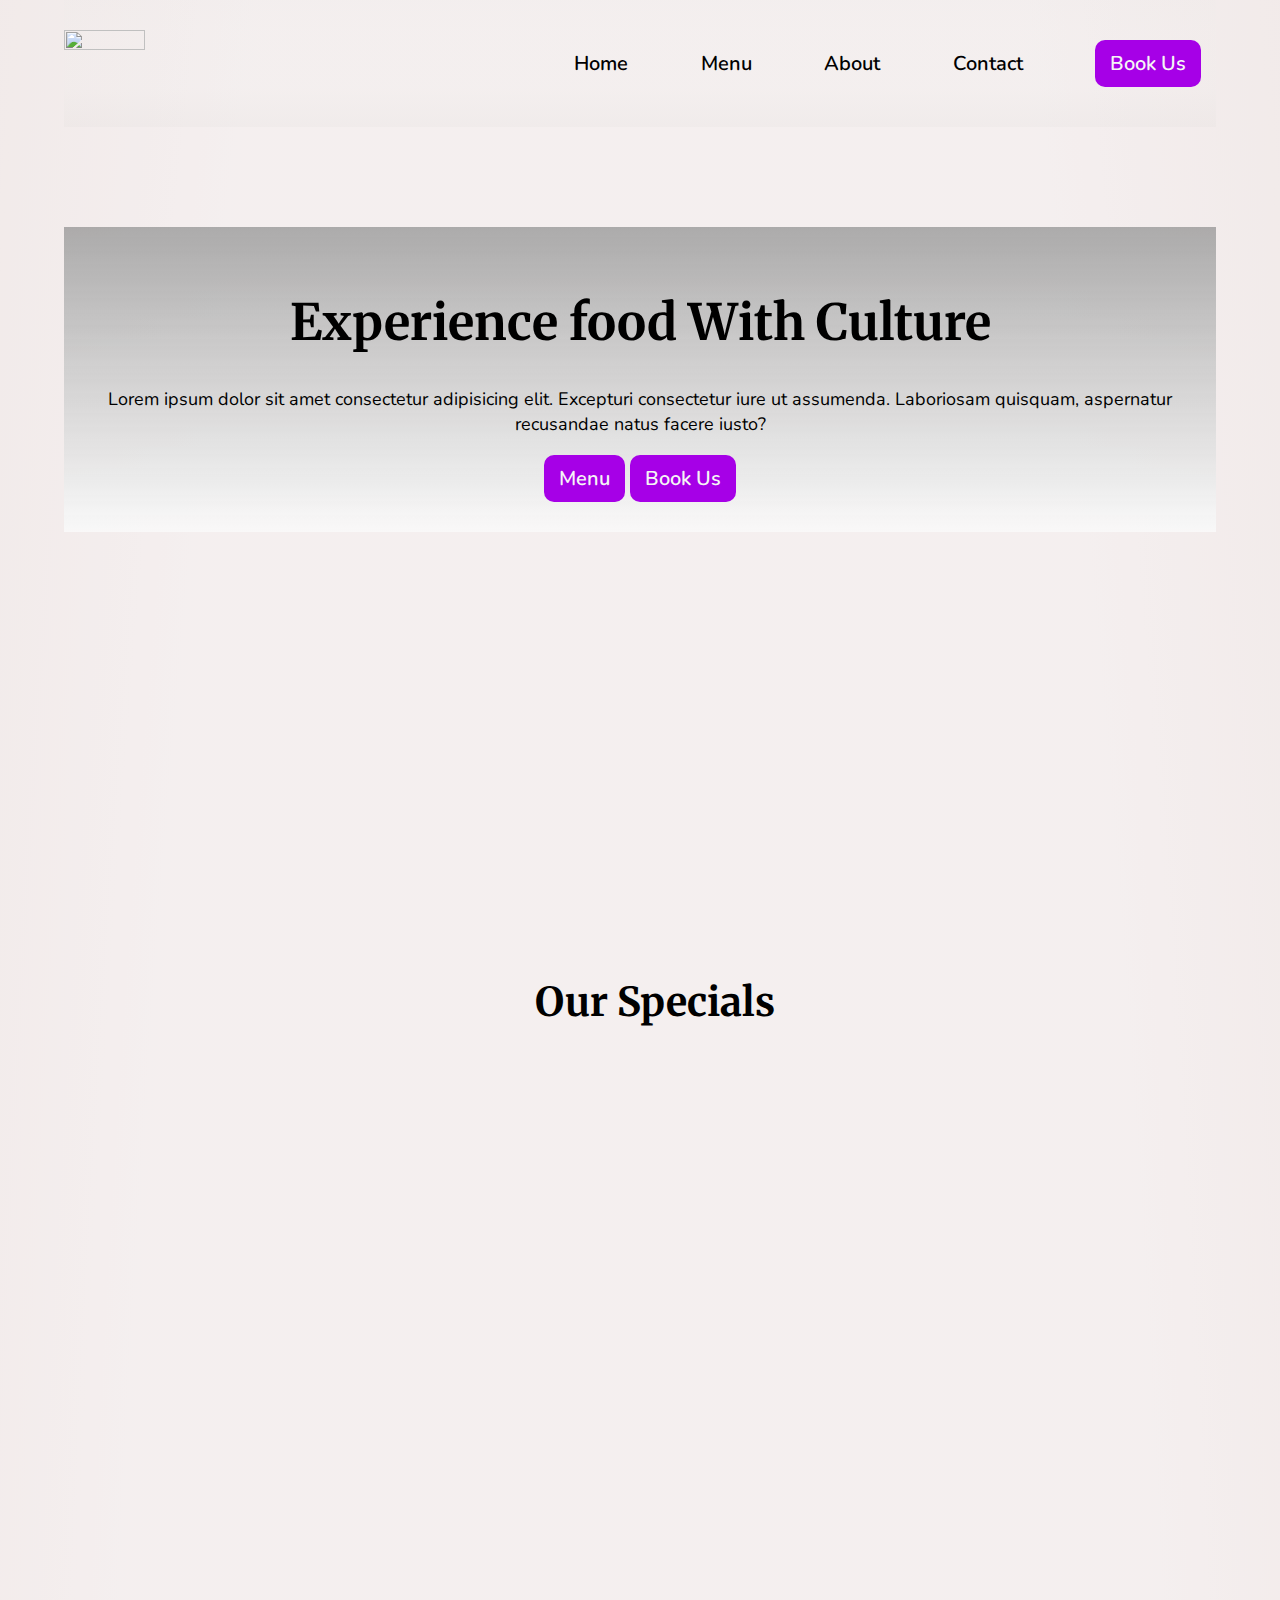
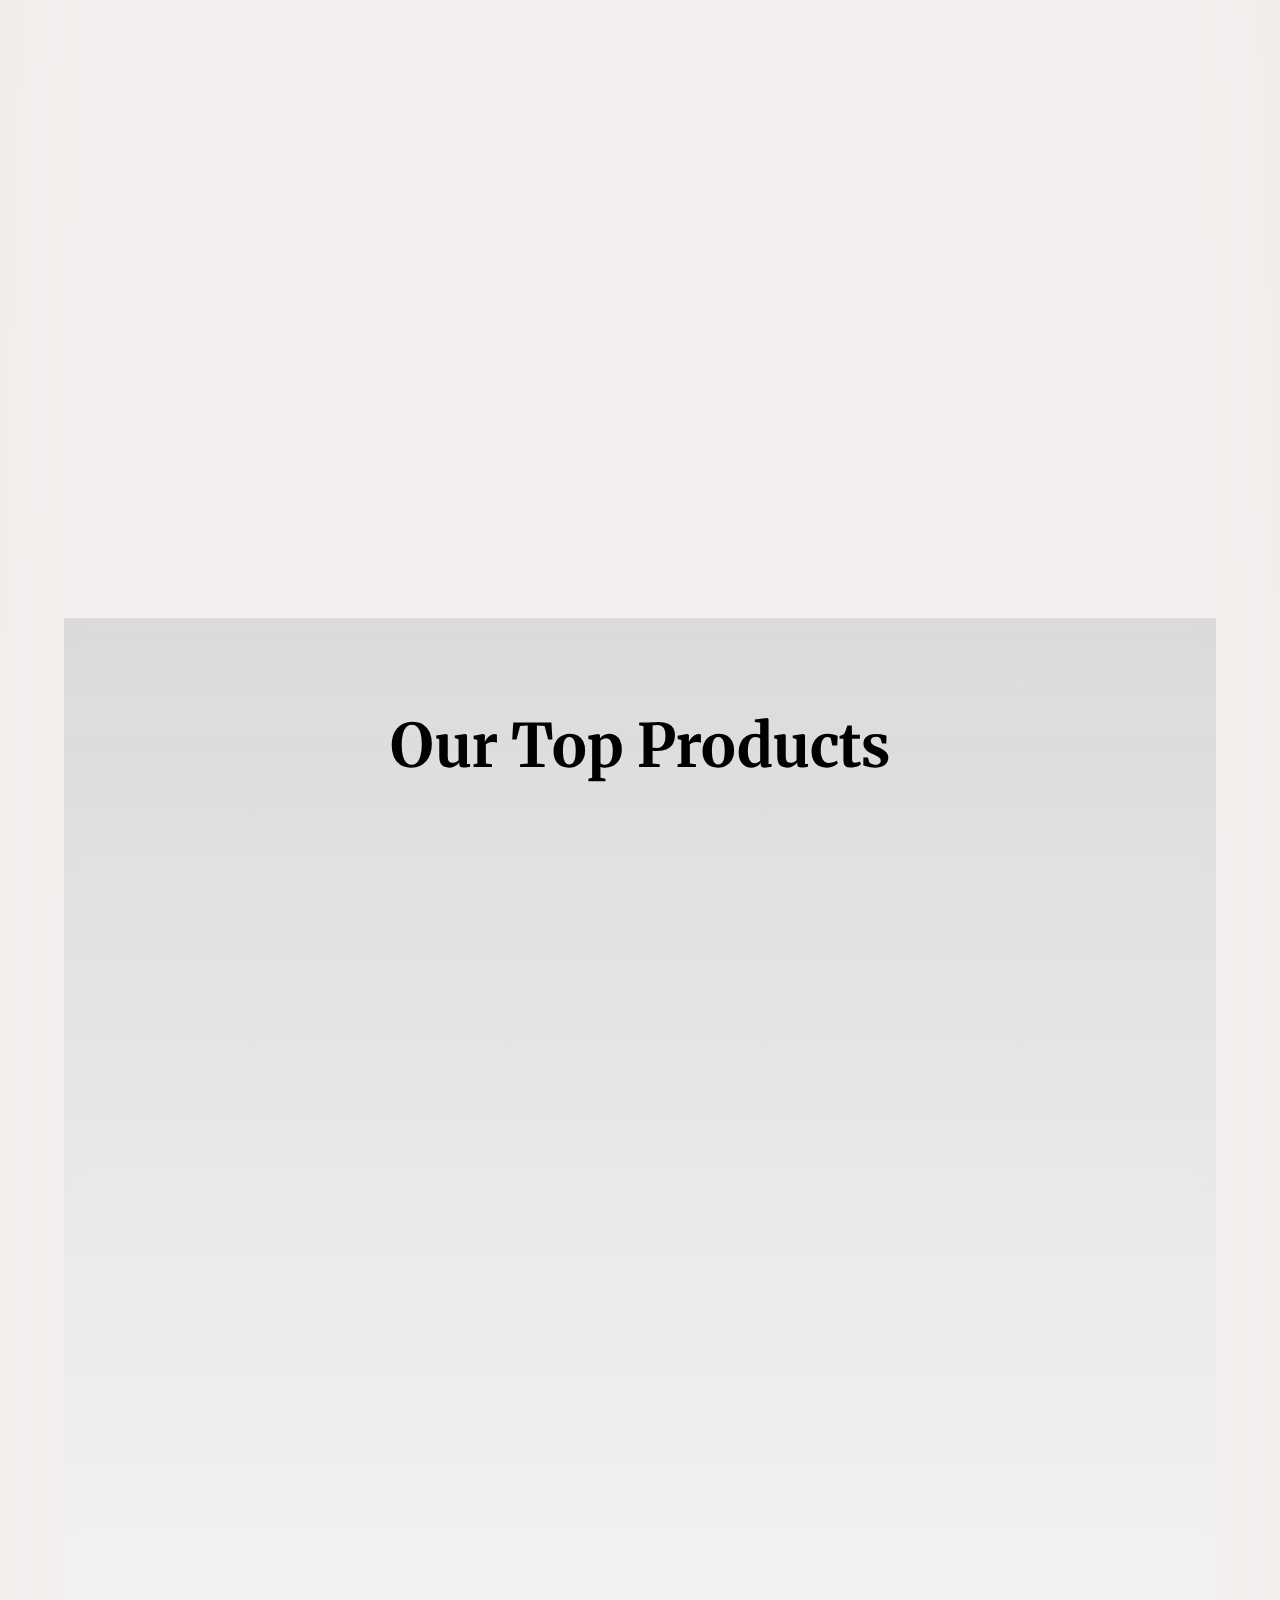
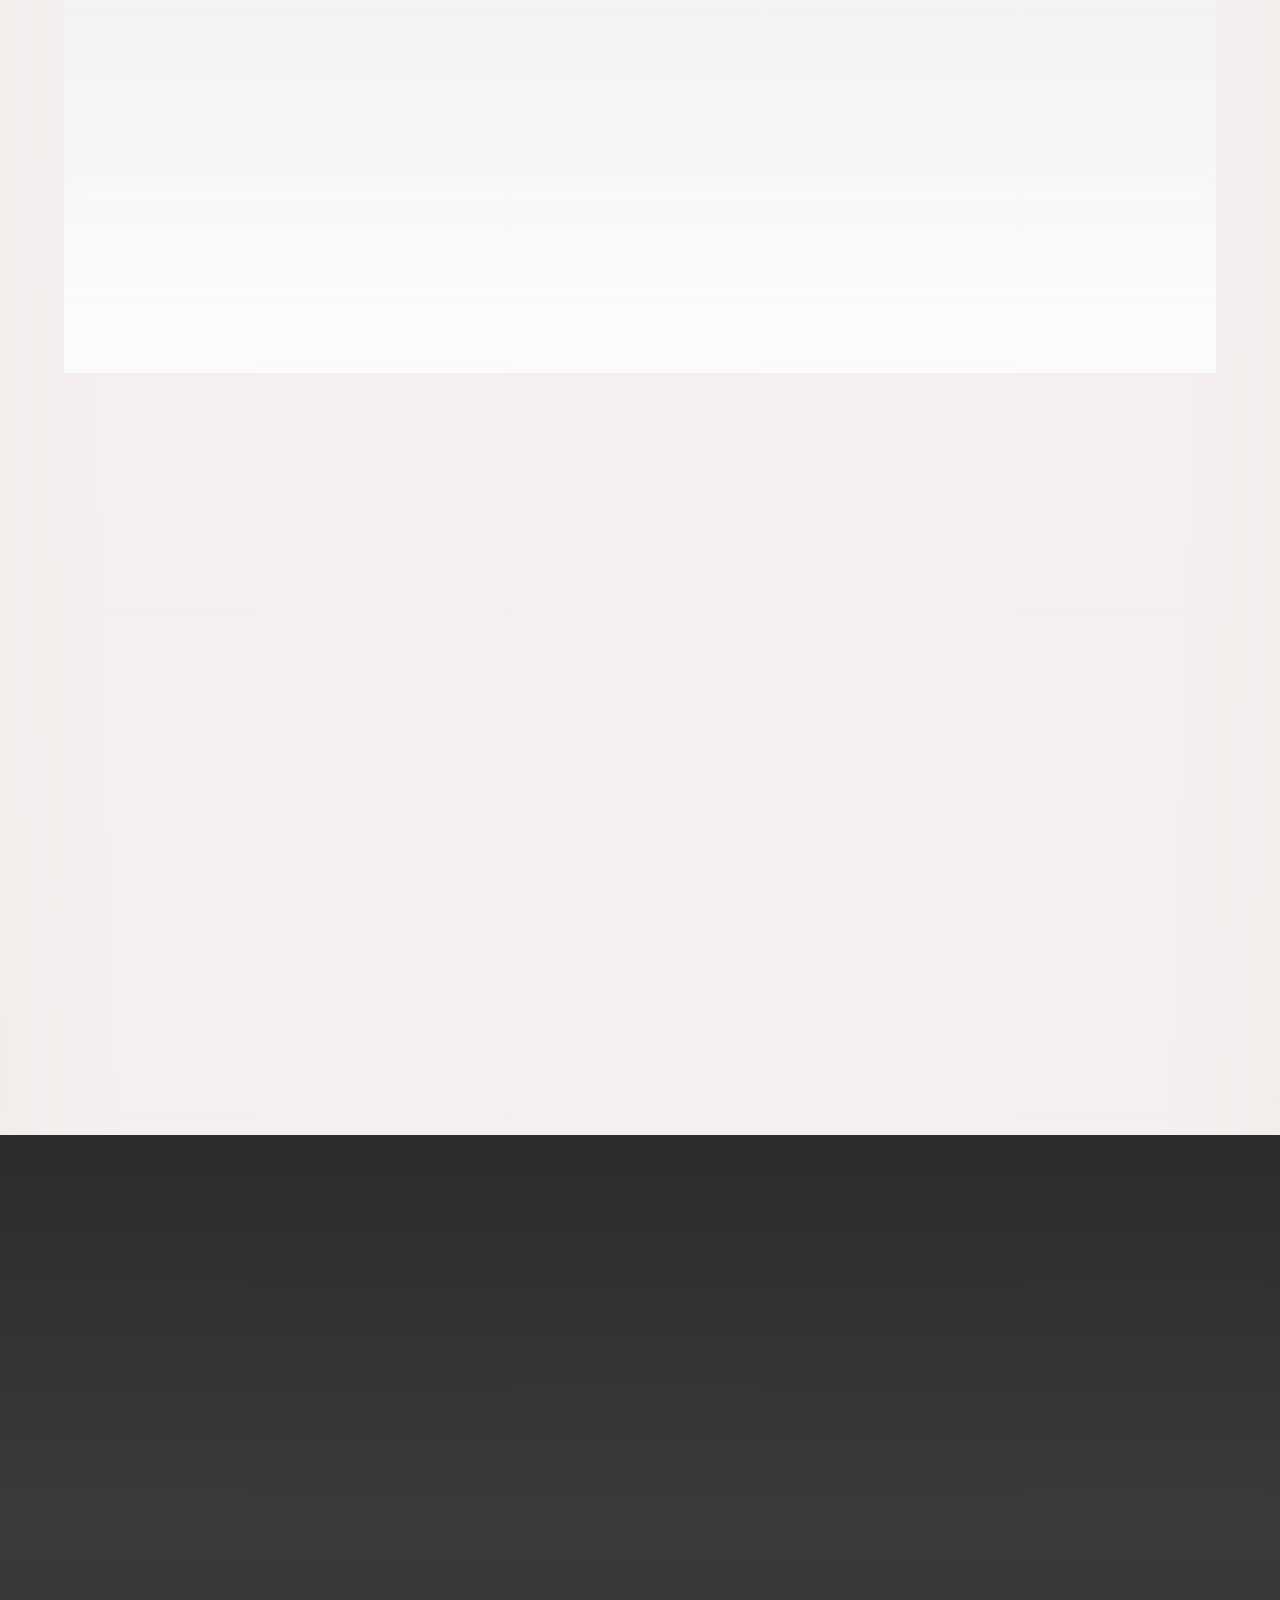
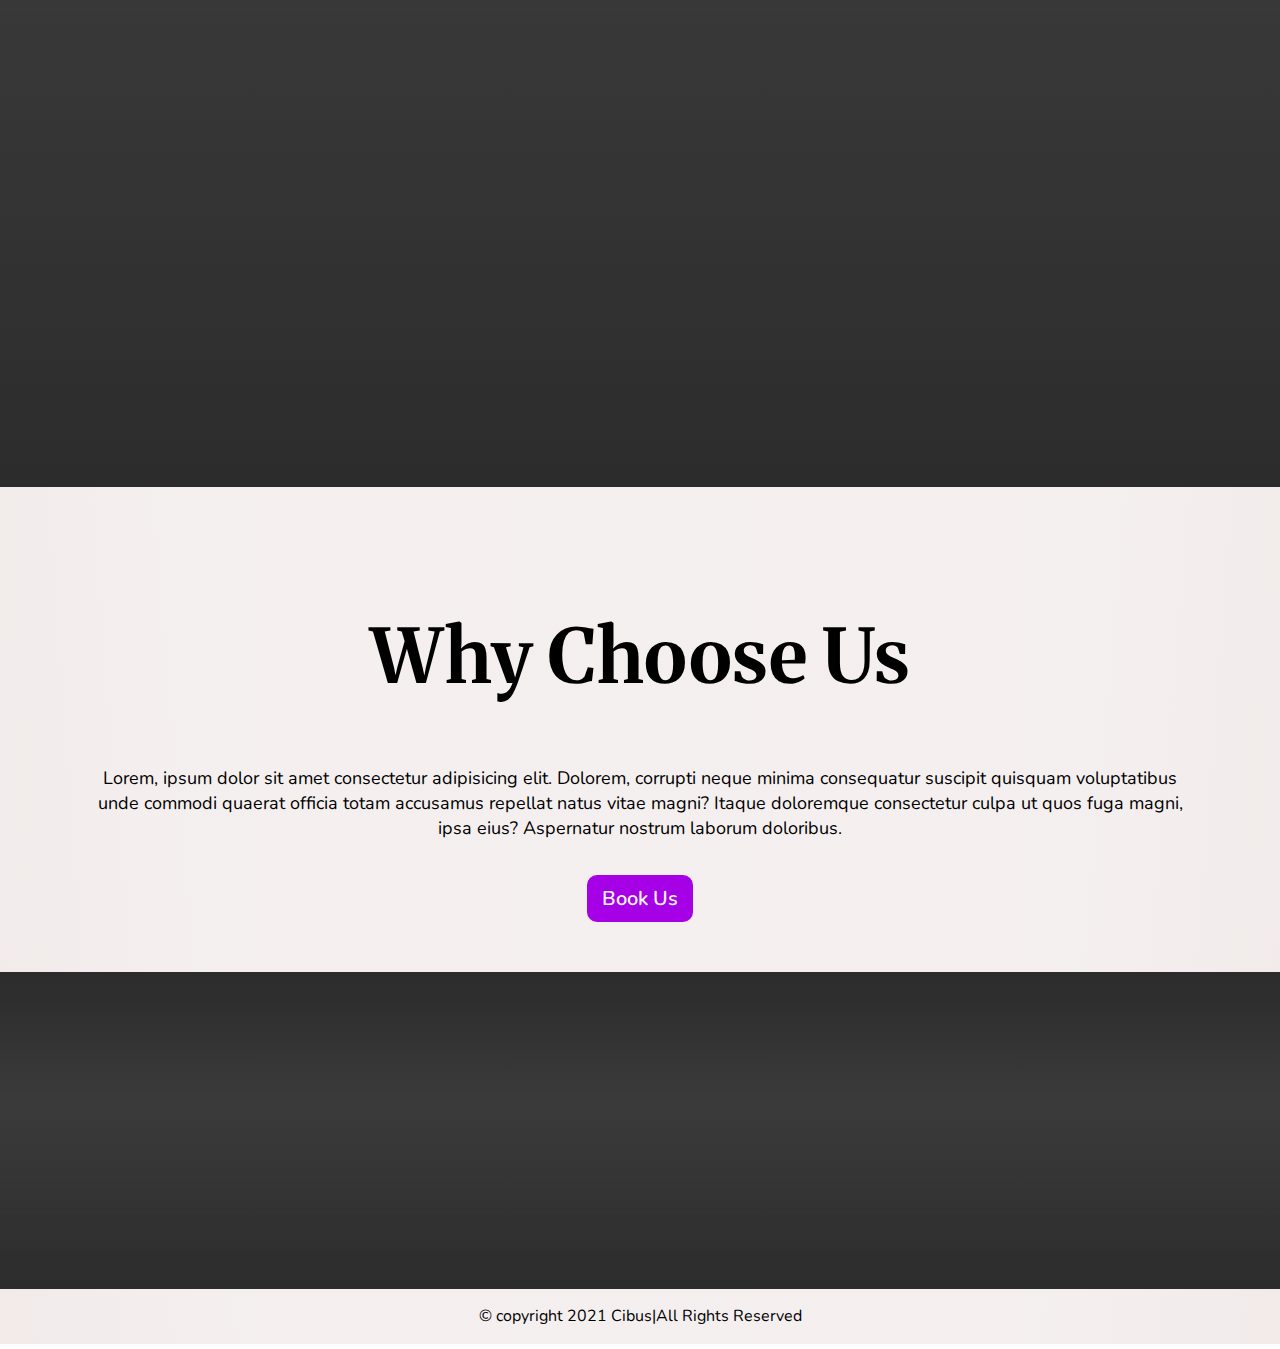
==== index.html @ d334a278 "Add files via upload" ====
<!DOCTYPE html>
<html lang="en">

<head>
    <meta charset="UTF-8">
    <meta http-equiv="X-UA-Compatible" content="IE=edge">
    <meta name="viewport" content="width=device-width, initial-scale=1.0">
    <title>Home|Cibus</title>
    <link rel="stylesheet" href="global.css">
    <link rel="stylesheet" href="components.css">
    <link rel="stylesheet" href="home.css" class="home">
    <link rel="preconnect" href="https://fonts.googleapis.com">
    <link rel="preconnect" href="https://fonts.gstatic.com" crossorigin>
    <link
        href="https://fonts.googleapis.com/css2?family=Merriweather:ital@0;1&family=Nunito:ital,wght@1,300;1,600&display=swap"
        rel="stylesheet">
    <link rel="stylesheet" href="https://pro.fontawesome.com/releases/v5.10.0/css/all.css"
        integrity="sha384-AYmEC3Yw5cVb3ZcuHtOA93w35dYTsvhLPVnYs9eStHfGJvOvKxVfELGroGkvsg+p" crossorigin="anonymous" />
</head>
<!--Navigation-->

<body>

    <nav>
        <div class="nav">
            <div class="container">
                <div class="nav-wrap">
                    <a href="wahidbiryani-home.html" class="logo"><img src="saaass.png" alt=""></a>
                    <div class="nav-overlay">

                    </div>


                    <div class="menu">
                        <i class="fas fa-bars"></i>

                    </div>
                    <ul class="nav-list">


                        <div class="nav-close">
                            <i class="far fa-times-circle"></i>

                        </div>
                        <div class="list">
                            <li><a href="wahidbiryani-home.html" class="nav-link">Home</a></li>
                            <li><a href="menu.html" class="nav-link">Menu</a></li>
                            <li><a href="about.html" class="nav-link">About</a></li>
                            <li><a href="contact.html" class="nav-link">Contact</a></li>
                            <li class="booking"><a href="booking.html" class="btn">Book Us</a></li>

                        </div>

                    </ul>
                </div>
            </div>
        </div>

    </nav>
    <!--Navigation--end-->
    <!--Home-content-->
    <section class="home">
        <div class="container">
            <div class="home-wrapper">
                <div class="home-left ">
                    <h1 class="Home-left-heading">
                        Experience food With Culture

                    </h1>
                    <p class="home-para">
                        Lorem ipsum dolor sit amet consectetur adipisicing elit. Excepturi consectetur iure ut
                        assumenda. Laboriosam quisquam, aspernatur recusandae natus facere iusto?
                    </p>
                    <div class="btton">
                        <a href="menu.html" class="btn primary-btn">Menu</a>
                        <a href="booking.html" class="btn">Book Us</a>

                    </div>

                </div>
                <div class="home-right">
                    <div class="home-images">
                        <img src="website home.png" alt="" class="home">

                    </div>
                </div>
            </div>
        </div>
    </section>
    <!--storeinfo-->
    <div class="storeinfo">
        <div class="container">
            <div class="storeinfo-wrapper reveal">
                <div class="storeinfo1">
                    <div class="info-img">
                        <i class="far fa-clock"></i>
                    </div>
                    <div class="info-title">
                        <h3>Timing:</h3>
                        <p>10am - 8pm</p>
                    </div>


                </div>
                <div class="storeinfo2">
                    <div class="info-img">
                        <i class="fas fa-map-marker-alt"></i>
                    </div>
                    <div class="info-title">
                        <h3>Place:</h3>
                        <p>59-A Krishna Nagar</p>

                    </div>


                </div>

                <div class="storeinfo3">
                    <div class="info-img">
                        <i class="fas fa-phone"></i>
                    </div>
                    <div class="info-title">
                        <h3>Contact:</h3>
                        <p>941509</p>


                    </div>


                </div>

            </div>
        </div>
    </div>
    <!--storeinfo--end-->
    <!--products-->
    <div class="products">
        <div class="container">
            <div class="specials ">
                <div class="special-wrapper ">
                    <h2 class="special-head">Our Specials</h2>
                    <div class="food1 reveal">
                        <div class="food-img">
                            <img src="chicken breast.jpg" alt="">

                            <div class="food-title">
                                <p>
                                    Lorem ipsum dolor sit amet consectetur adipisicing elit. Minus, eligendi? Aspernatur
                                    exercitationem libero et quaerat ad amet distinctio ab aliquid ipsam nemo excepturi
                                    maiores,
                                    voluptate accusamus expedita accusantium cum veniam ut odio velit quod. Inventore,
                                    aut
                                    ducimus! Dolore ab harum natus nihil, ut aliquam consequatur. Nesciunt architecto
                                    ipsa
                                    laborum magni!
                                </p>
                                <h3>
                                    Chicken Breast

                                </h3>
                                <button class="btn special-btn">Order Now</button>

                            </div>
                        </div>
                    </div>
                    <div class="food2 reveal">
                        <div class="food-img">
                            <img src="chicken rice.jpg" alt="">

                            <div class="food-title">
                                <p>
                                    Lorem ipsum dolor sit amet consectetur, adipisicing elit. Nemo iste culpa velit
                                    nobis,
                                    eum
                                    dicta? Sapiente numquam minus libero? Tenetur ea doloribus aliquam, culpa
                                    reprehenderit
                                    unde
                                    itaque? Facilis, praesentium vero molestias provident laboriosam saepe odit sapiente
                                    facere
                                    fugiat ratione dignissimos eligendi architecto nihil necessitatibus id autem
                                    recusandae
                                    in
                                    iusto ad!
                                </p>
                                <h3>
                                    Biryani

                                </h3>
                                <button class="btn special-btn">Order Now</button>

                            </div>
                        </div>
                    </div>
                    <div class="food3 reveal">
                        <div class="food-img">
                            <img src="honeychilli.jpg" alt="">

                            <div class="food-title">
                                <p>
                                    Lorem ipsum, dolor sit amet consectetur adipisicing elit. Commodi temporibus
                                    mollitia
                                    ducimus itaque suscipit cupiditate quo aut iusto iure earum. Iusto corporis magni
                                    minus
                                    et,
                                    omnis tempora officiis id deserunt cumque possimus animi, expedita officia vitae
                                    voluptatum?
                                    Saepe consectetur eum officiis aspernatur assumenda vel, molestias ab fugiat
                                    recusandae,
                                    maxime asperiores.
                                </p>
                                <h3>
                                    Honeychilli

                                </h3>
                                <button class="btn special-btn">Order Now</button>

                            </div>
                        </div>
                    </div>
                </div>
            </div>
        </div>
    </div>
    <!--products--end-->
    <!--Top-products-->
    <div class="top-products">
        <div class="container">
            <div class="top-products-wrapper">
                <div class="special-head top-spc-head">
                    <h2>Our Top Products</h2>
                </div>
                <div class="food1 reveal">
                    <div class="food-img">
                        <img src="spaghetti.jpg" alt="">

                        <div class="food-title">
                            <p>
                                Lorem ipsum dolor sit amet consectetur adipisicing elit. Minus, eligendi? Aspernatur
                                exercitationem libero et quaerat ad amet distinctio ab aliquid ipsam nemo excepturi
                                maiores,
                                voluptate accusamus expedita accusantium cum veniam ut odio velit quod. Inventore,
                                aut
                                ducimus! Dolore ab harum natus nihil, ut aliquam consequatur. Nesciunt architecto
                                ipsa
                                laborum magni!
                            </p>
                            <h3>
                                Spaghetti

                            </h3>
                            <button class="btn special-btn">Order Now</button>

                        </div>
                    </div>
                </div>
                <div class="food2 reveal">
                    <div class="food-img">
                        <img src="sushi.jpg" alt="">

                        <div class="food-title">
                            <p>
                                Lorem ipsum dolor sit amet consectetur adipisicing elit. Minus, eligendi? Aspernatur
                                exercitationem libero et quaerat ad amet distinctio ab aliquid ipsam nemo excepturi
                                maiores,
                                voluptate accusamus expedita accusantium cum veniam ut odio velit quod. Inventore,
                                aut
                                ducimus! Dolore ab harum natus nihil, ut aliquam consequatur. Nesciunt architecto
                                ipsa
                                laborum magni!
                            </p>
                            <h3>
                                Sushi

                            </h3>
                            <button class="btn special-btn">Order Now</button>

                        </div>
                    </div>
                </div>
                <div class="food3 reveal">
                    <div class="food-img">
                        <img src="pancake.jpg" alt="">

                        <div class="food-title">
                            <p>
                                Lorem ipsum dolor sit amet consectetur adipisicing elit. Minus, eligendi? Aspernatur
                                exercitationem libero et quaerat ad amet distinctio ab aliquid ipsam nemo excepturi
                                maiores,
                                voluptate accusamus expedita accusantium cum veniam ut odio velit quod. Inventore,
                                aut
                                ducimus! Dolore ab harum natus nihil, ut aliquam consequatur. Nesciunt architecto
                                ipsa
                                laborum magni!
                            </p>
                            <h3>
                                PanCake

                            </h3>
                            <button class="btn special-btn">Order Now</button>

                        </div>
                    </div>
                </div>


            </div>
        </div>
    </div>
    <!--Top-products--end-->
    <!--Discount-products-->
    <div class="discount-products">
        <div class="container">
            <div class="discount-products-wrapper">
                <div class="food1 reveal disc-food">
                    <div class="disc">
                        <h2 class="disc-heading">
                            Discount Offer
                        </h2>
                        <p class="dsic">20% OFF</p>
                        <p class="dsic">Limited time Offer</p>
                        <P class="dsic">Enjoy your food</P>
                    </div>
                    <div class="food-img disc-food-image">
                        <img src="egg.jpg" alt="egg" class="egg">
                        <img src="eggplany.jpg" alt="eggplant">
                        <div class="food-title disc-food-title">
                            <h3>
                                Offer Availabe

                            </h3>
                            <button class="btn special-btn disc-btn">Book </button>

                        </div>
                    </div>
                </div>
            </div>
        </div>
    </div>
    <!--Discount-products--end-->
    <!--events-->
    <div class="events">
        <div class="container">
            <div class="events-wrapper">
                <div class="events-top reveal">
                    <div class="event-heading">
                        <h3>Events</h3>
                    </div>
                    <div class="event-img">
                        <img src="party event.jpg" alt="">
                        <img src="dinner event.jpg" alt="">
                    </div>
                </div>
                <div class="events-bottom reveal">
                    <div class="event1 reveal">
                        <div class="event1-img">
                            <img src="networking event.jpg" alt="">
                        </div>
                        <div class="eventheading">
                            <h3>Networking Event</h3>

                            <div class="event-p">
                                <p>Lorem ipsum, dolor sit amet consectetur adipisicing elit. Voluptate aspernatur,
                                    placeat
                                    perferendis tenetur et a sint suscipit molestias exercitationem impedit beatae
                                    itaque.
                                    Consequuntur impedit expedita voluptatibus adipisci, corrupti commodi tempora.</p>
                            </div>
                        </div>
                    </div>
                    <div class="event2 reveal">
                        <div class="event2-img">
                            <img src="cooking comp event.jpg" alt="">
                        </div>

                        <div class="eventheading">
                            <h3>Cooking event</h3>


                            <div class="event-p">
                                <p>Lorem ipsum, dolor sit amet consectetur adipisicing elit. Voluptate aspernatur,
                                    placeat
                                    perferendis tenetur et a sint suscipit molestias exercitationem impedit beatae
                                    itaque.
                                    Consequuntur impedit expedita voluptatibus adipisci, corrupti commodi tempora.</p>
                            </div>
                        </div>

                    </div>
                    <div class="event3 reveal">
                        <div class="event3-img">
                            <img src="couple cooking event.jpg" alt="">
                        </div>
                        <div class="eventheading">
                            <h3>Couple Cooking</h3>



                            <div class="event-p">
                                <p>Lorem ipsum, dolor sit amet consectetur adipisicing elit. Voluptate aspernatur,
                                    placeat
                                    perferendis tenetur et a sint suscipit molestias exercitationem impedit beatae
                                    itaque.
                                    Consequuntur impedit expedita voluptatibus adipisci, corrupti commodi tempora.</p>
                            </div>
                        </div>
                    </div>
                </div>
            </div>
        </div>
    </div>
    <!--events--end-->
    <!--Branding-->
    <div class="branding">
        <div class="container">
            <div class="branding-wrapper">
                <div class="brand-head">
                    <h2>Why Choose Us</h2>
                    <div class="brand-p">
                        <p>Lorem, ipsum dolor sit amet consectetur adipisicing elit. Dolorem, corrupti neque minima
                            consequatur suscipit quisquam voluptatibus unde commodi quaerat officia totam accusamus
                            repellat natus vitae magni? Itaque doloremque consectetur culpa ut quos fuga magni, ipsa
                            eius? Aspernatur nostrum laborum doloribus.</p>
                    </div>
                    <div class="book-us">
                        <button class="btn brand-btn"> Book Us</button>
                    </div>
                </div>

            </div>
        </div>
    </div>
    <!--Branding--end-->
    <!--Home-content--end-->

    <!--footer-->
    <footer>
        <div class="footer">
            <div class="container reveal">
                <div class="footer-wrapper">
                    <div class="col1">
                        <img src="saaass.png" alt="" class="logo footer-logo">
                        <p class="footer-desc">Lorem ipsum, dolor sit amet consectetur adipisicing elit. Temporibus
                            tenetur voluptas distinctio, dignissimos libero cupiditate.</p>
                        <div class="socials">
                            <h4 class="social-title">
                                Follow Us
                            </h4>
                            <ul>
                                <li>
                                    <i class="fab fa-instagram"></i>

                                </li>
                                <li>
                                    <i class="fab fa-facebook-f"></i>
                                </li>
                                <li>
                                    <i class="fab fa-linkedin-in"></i>
                                </li>
                            </ul>
                        </div>
                    </div>
                    <div class="col2">
                        <h3 class="footer-text">Links</h3>
                        <ul class="footer-links">
                            <li>
                                <a href="wahidbiryani-home.html">Home</a>
                            </li>
                            <li>
                                <a href="menu.html">Menu</a>
                            </li>
                            <li>
                                <a href="about.html">About</a>
                            </li>

                            <li>
                                <a href="booking.html">Book Us</a>
                            </li>
                            <li>
                                <a href="#">Privacy Policy</a>
                            </li>

                        </ul>
                    </div>
                    <div class="col3">
                        <h3 class="footer-text">Support</h3>
                        <ul class="footer-links">
                            <li>
                                <a href="contact.html">Contact</a>
                            </li>
                            <li>
                                <a href="#">Support Center</a>
                            </li>
                            <li>
                                <a href="#">Feedback</a>
                            </li>
                    </div>
                    <div class="col4">
                        <h3 class="footer-text">Contact</h3>
                        <ul class="footer-links">
                            <li>
                                <a href="#">94509</a>
                            </li>
                            <li>
                                <a href="#">hiteshkohli001@gmail.com</a>
                            </li>
                            <li>
                                <a href="#">59-A Krishna Nagar</a>
                            </li>
                    </div>
                </div>
            </div>
    </footer>
    <div class="copyright-id">
        <div class="copyright-text">
            <p class="cp-text">
                © copyright 2021 Cibus|All Rights Reserved
            </p>
        </div>
    </div>
    <!--footer--end-->

    <!--javascript-->
    <script src="biryani.js">

    </script>

    <!--javascript--end-->

</body>


</html>
---- global.css ----
html{
    font-size: 10px;
    overflow-x: hidden;

}
:root{
    --fad:#a600e7;
    --blackc:#090B0D;
    --lightred:#8C182D44;
    --lightblack:#090B0D44;
    --yellow:#F2CB07;
    --lightyellow:#F2CB0744;
    --brownish:#594302;

}
body{
    background-image: radial-gradient(73% 147%, #EADFDF 59%, #ECE2DF 100%), radial-gradient(91% 146%, rgba(255,255,255,0.50) 47%, rgba(0,0,0,0.50) 100%);
    background-blend-mode: screen;
    margin: 0%;
    animation: fadeInAnimation ease 2s;
    animation-iteration-count: 1;
    animation-fill-mode: forwards;
    overflow-y: hidden;
    

}

@keyframes fadeInAnimation {
    0%{
        opacity: 0;
    }
    100%{
        opacity: 1;
    }
    
}
section{
    padding: 100px 0;
}
.container{
    max-width: 1200px;
    width: 90%;
    margin: 0 auto;
}

h1,h2,h3,h4{
    font-family: 'Merriweather', serif;

}
p{
    
font-family: 'Nunito', sans-serif;
font-weight: 400;
line-height: 1.4em;
}
.logo{
    width: 7%;
    height: 7%;
}
@media only screen and (max-width:768px) {
    section{
        padding: 50px;
    }
    
}
---- components.css ----
/*Navigation*/
.nav{
    z-index: 1000;
}
.nav-wrap{
    
    padding: 3rem 0rem;
    display: flex;
    justify-content: space-between;
    background-image: linear-gradient(to top, #d5d4d022 0%, #d5d4d022 1%, #eeeeec22 31%, #efeeec22 75%, #e9e9e722 100%);
   
}
.nav img{
   width: 100%;
   height: 100%;
}
.nav-close{
    display: none;
}
.menu{
    display: none;
}
.list a{
    color: black;
    text-decoration: none;
    font-family: 'Nunito', sans-serif;
    font-weight: 600;
    font-size: 2rem;
}
.list li{
    display: inline-block;
    padding: 0rem 1.5rem;
    margin-left: 4rem;
    position: relative;   
}
.list li a::after{
    display: block;
    bottom: 0%;
    content: "";
    position: absolute;
    width: 0px;
    height: 2px;
    left: 2%;
    background: black;
    transition: .5s ease-out;
}
.list li a:hover::after{
    width: 105px;
    left: 0%;
}
.booking .btn{
    color: whitesmoke;
    text-decoration: none;
    font-family: 'Nunito', sans-serif;
    font-weight: 600;
    font-size: 2rem;
    border-radius: 10px;
    display: inline-block;
    padding: 1rem 1.5rem;
    margin-left: 4rem;
    position: relative;  
    background-color: var(--fad);
    margin: auto;
}
.cp-text{
    font-size: 1.6rem;
    text-align: center;
}
/*Navigation-End*/
/*storeinfo*/
.storeinfo-wrapper{
    display: flex;
    flex-direction: row;
    justify-content: center;
    align-items: stretch;
    flex-wrap: wrap;
    gap: 3rem;
    margin-bottom: 2rem;
    margin-top: 10rem;
    
}
.storeinfo1,.storeinfo2,.storeinfo3{
    background-image: linear-gradient(120deg, #f6d365 0%, #fda085 100%);
    padding: 2rem 6rem;
    border-radius: 10%;
    width: 10rem;
}

.info-img{
    text-align: center;
    font-size: 5rem;
    margin: 0 auto;
    margin-bottom: 1rem;
    
}
.info-title{
    font-size: 1.8rem;
    font-family: 'Nunito', sans-serif;
    text-align: center;
    margin-bottom: 1rem;
}
.info-title p{
    font-size: 1.2rem;
}

/*storeinfo-end*/

/*footer*/
.footer{
    background: linear-gradient(to bottom, #323232 0%, #3F3F3F 40%, #1C1C1C 150%), linear-gradient(to top, rgba(255,255,255,0.40) 0%, rgba(0,0,0,0.25) 200%);
 background-blend-mode: multiply;

}
.footer-wrapper{
    display: grid;
    grid-template-columns: repeat(4,1fr);
    padding-top: 3rem;
    padding-bottom: 3rem;
    font-size: large;
    font-family: 'Nunito', sans-serif;
    color: whitesmoke;
    text-decoration: none;
}
.footer-desc{
    font-size: 1.4rem;
    margin-bottom: 2rem;
}
.socials ul{
    padding: 0%;
}
.socials li{
    display: inline-block;
    margin-right:0.5rem;

}
.col2 ul{
    list-style-type: none;
}
.col2 li{
    padding:.5rem 0rem;
}
.footer-text{
    padding-left: 4rem;
}
.footer-links a{
    text-decoration: none;
    color: whitesmoke;
    
}
.col3 ul{
    list-style-type: none;
}
.col3 li{
    padding:.5rem 0rem;
}
.col4 ul{
    list-style-type: none;
}
.col4 li{
    padding:.5rem 0rem;
}

.footer-logo{
    height: 35%;
    width: 30%;
    margin-left: 25%;
}



/*footer-End*/


/*Mobile-settings*/

@media only screen and (max-width:768px){
    .nav{
        position: relative;
        
    }
    body{
        overflow-x: hidden;
        background-size: cover;
        margin: 0%;
    }
    .menu{
        display: block;
        font-size: 25px;
        
    }
    .nav-close{
        display: block;
        font-size: 25px;
        position:absolute;
        right: 2rem;
        top: 1rem;
        cursor: pointer;
        transition: 0.3s ease-in transform;
    }
    .nav-list {
        z-index: 1000;
        display: flex;
        flex-direction: column;
        position: absolute;
        top: 0;
        left: 100%;
        height: 110vh;
        width: 80%;
       background: rgb(218, 163, 255);
        text-align: right;
        padding-right: 10px;
        transform:translateX(10%);
        overflow-x: hidden;
        justify-content: center;
        transition: 0.3s ease-in transform;
        margin-bottom: 2rem;
    }
    .nav-list.show{
        transform: translateX(-100%);

    }
    .nav-list a{
        font-size: 2.2rem;
        color: black;
    }
    .nav-list li{
        display: block;
        margin: 4rem 3rem;
    }
  
    .nav-overlay{
        position: absolute;
        left: 0;
        top:0;
        z-index: 1000;
        height: 110vh;
        width: 110%;
        background: #00000011;
        display: none;
    }
    .nav-overlay.active{
        display: block;
    }
    .menu.off{
        display: none;

    }
    .storeinfo-wrapper{
        margin-top: 4rem;
        gap: 1rem;
        margin-bottom: 4rem;
        padding: .5rem;
    }
    .storeinfo1,.storeinfo2,.storeinfo3{
        padding: 1.5rem 2.3rem;
    }
    .info-img{
        font-size: large;
    }
    .info-title{
        font-size: medium;
    }
    .footer-logo{
        margin-left: 35%;
    }
    .footer-desc{
        text-align: center;
    }

    .footer-wrapper{
        display: grid;
        grid-template-columns: none;
       font-size: 1.5rem;
       
    }
    .col4 li{
        padding:.2rem 0rem;
    }
    .col2 li{
        padding:.2rem 0rem;
    }
    .col3 li{
        padding:.2rem 0rem;
    }
    .socials,.social-title{
        text-align: center;
        
    }
    .socials i{
        background-color: black;
        padding: 1rem;
    }
    
    




}
/*Mobile-settings-End*/
---- home.css ----
/*home*/
.btn{
    color: whitesmoke;
    text-decoration: none;
    font-family: 'Nunito', sans-serif;
    font-weight: 600;
    font-size: 2rem;
    border-radius: 10px;
    display: inline-block;
    padding: 1rem 1.5rem;
    margin-left: 4rem;
    position: relative;  
    background-color: var(--fad);
    margin: auto;
}
.home-wrapper{
    display: flex;
    flex-direction: row;
    background:  linear-gradient(to bottom, #32323244 0%, #3F3F3F44 40%, #1C1C1C44 150%), linear-gradient(to top, rgba(255,255,255,.9) 0%, rgba(0,0,0,0.55) 200%);
    background-blend-mode: screen;
    text-align: center;
    align-items: center;
    padding: 1rem;
}
.home{
    background:url("BAckground-home.jpg");
    background-blend-mode: screen;
    background-attachment: fixed;
    background-repeat: no-repeat;
    background-size: cover;
}
.home-left{
    font-size: large;
    padding: 2rem;
}
.Home-left-heading{
    text-align: center;
    font-size: 5rem;
}
/*Top-products*/
.top-products-wrapper{
    display: flex;
    flex-direction:column;
    align-items: center;
    background:  linear-gradient(to bottom, #32323222 0%, #3F3F3F22 40%, #1C1C1C22 150%), linear-gradient(to top, rgba(255,255,255,.92) 0%, rgba(0,0,0,0.15) 200%);
    background-blend-mode: screen;
}
.top-products{
   background:url("cooking.jpg");
    background-blend-mode: screen;
    background-attachment: fixed;
    background-repeat: no-repeat;
    background-size: cover;
}
.top-spc-head{
    color:black;
   
}
/*Top-products-end*/

/*Loading animation*/

.reveal{
    position:relative;
    transform: translateY(60px);
    opacity: 0;
    transition: all 1s ease;
}
.reveal.active{
    transform:translateY(0px);
    opacity: 1;
}

/*Loading animation-end*/
/*special food section*/
div.special-wrapper{
    display: flex;
    flex-direction: column;
    justify-content: space-around;
    margin-top: 5rem;
    margin-left: 3rem;
    margin-bottom: 5rem;


}
.special-head{
    font-size: 4rem;
    text-align: center;
    margin:  3rem 5rem;
    padding: 1rem;
}
.special-btn{
    display: flex;
    padding: 1rem 5rem;
    border: none;

}
.food1,.food2,.food3{
    
    margin: 2rem;
    margin-right: 6rem;
    margin-bottom: 5rem;
}

.food-img{
    display: flex;
    align-items: center;
}
div.food-title{
    display: block;
    text-align: center;
    padding: .5rem;
    font-size: large;
}
.food-title p{
    display: flex;
    padding: 3rem;
    margin: 1rem;
}

.food-img img{
    display: inline;
    margin: 0%;
    width: 40%;
    height: auto;
    background: linear-gradient(to bottom, #32323222 0%, #3F3F3F22 40%, #1C1C1C22 150%), linear-gradient(to top, rgba(255,255,255,0.40) 0%, rgba(0,0,0,0.25) 200%);
    background-blend-mode: multiply;
    padding:1rem;
}
/*special food section-end*/
/*DISCOUNT*/

.disc-food{
    display: flex;
    flex-direction: row;
    justify-content: space-evenly;
    padding: 4rem;
    margin-top: 8rem;
    margin-bottom: 8rem;
    background: left / contain no-repeat url("border.png");
   

}
.disc{
    font-size:5rem;
    padding: 4rem;
}
.dsic{
    font-size: large;
    text-align: center;
}
.disc-food-image{
    margin:0rem 2rem;
   

}
img.egg{
    margin:0rem 4rem;
    width: 30%;
    height: auto;
}
div.disc-food-title{
    display: inline-block;
    padding: 5rem;
    font-size: 3rem;

}
/*DISCOUNT_ END*/
/*Events*/
.events{
    background: linear-gradient(to bottom, #323232 0%, #3F3F3F 40%, #1C1C1C 150%), linear-gradient(to top, rgba(255,255,255,0.40) 0%, rgba(0,0,0,0.25) 200%);
    background-blend-mode: multiply;
    
}
.events-wrapper{
    display: flex;
    flex-direction: column;
    justify-content: space-around;
    margin: 5rem 2rem;
    
}

.event-heading{
    font-size: 6rem;
    text-align: center;
    padding: 1rem;
    margin: 1.5rem 0rem;
    color:  #f6d365;
}
.event-img{
    display: flex;
    flex-direction: row;
    justify-content: space-around;
}
.event-img img{
    width: 40%;
    height: auto;
    background: linear-gradient(to bottom, #32323222 0%, #3F3F3F22 40%, #1C1C1C22 150%), linear-gradient(to top, rgba(255,255,255,0.40) 0%, rgba(0,0,0,0.25) 200%);
    background-blend-mode: multiply;
    padding:1rem;
}
.events-bottom{
    display: flex;
    flex-direction: column;
    align-items: stretch;
    justify-content: space-evenly;
    margin: 4rem 0rem;
}
.event1,.event2,.event3{
    display: flex;
    flex-direction: row;
    align-items: center;
    justify-content: stretch;
}
.event1-img img,.event2-img img,.event3-img img{
    display: inline;
    max-width: 80%;
    height: auto;
    margin: 0.5rem;
    background: linear-gradient(to bottom, #32323222 0%, #3F3F3F22 40%, #1C1C1C22 150%), linear-gradient(to top, rgba(255,255,255,0.40) 0%, rgba(0,0,0,0.25) 200%);
    background-blend-mode: multiply;
    padding:1rem;
}

.eventheading{
    font-size: 1.5rem;
    text-align: center;
    margin: 2rem;
    color: #f6d365;

}
.event-p{
    font-size: large;
    text-align: center;
    color: whitesmoke;
}

/*Events_ END*/
/*Branding*/
.branding-wrapper{
    margin: 2rem 1rem;
    padding: 1rem;
    margin-bottom: 4rem;

}
.brand-head{
    font-size: 5rem;
    text-align: center;

}
.brand-p{
    font-size: large;
    text-align: center;
}
.brand-btn{
    text-align: center;
    border: none;
}
/*Branding-end*/
/*home-end*/

@media only screen and (max-width:768px){
    /*home*/
    .home-wrapper{
        flex-direction: column-reverse;
        justify-content: space-evenly;
        align-items: center;
        background: none;
        max-width: 400px;
        padding: 0%;
    }
    .home-left{
        gap: 5rem;
        padding: .5rem;
        margin-bottom: 2rem;
        
    }
    .Home-left-heading{
        font-size: 3rem;
    }
    .home{
        max-width: 400px;
        width: auto;
        height: auto;    
        padding: 2rem;    
        object-fit: cover;
        background: none;
    }
    /*home-end*/
    /*special food section*/
    div.special-wrapper{
        flex-direction: column;
        justify-content: space-around;
        flex-wrap: wrap;
        margin-left:0rem;
        align-items: center;
    }
    .food-img{
        display: block;
    }
    .food-img img{
        width: 100%;
        height: auto;
        background: none;
    }
    .food1,.food2,.food3{
        margin-right: 3rem;
    }
    .food-title p{
        display: none;
    }
    div.food-title{
    
        display: flex;
        justify-content: space-evenly;
    }
    button.special-btn{
        display: none;
    }
   
   
    /*special food section-end*/
    .top-spc-head{
        font-size: 2rem;
    }
    /*DISCOUNT*/
    .disc-food{
        flex-direction: column;
        background: none;
        align-items: center;
        margin-right: 2rem;


    }
    
    .disc-food-image{
        display: flex;
        flex-direction: column;

    }
    .disc-food-title{
        flex-direction: column;
    }
    button.disc-btn{
        display: inline-block;
    }
    /*DISCOUNT-end*/
}
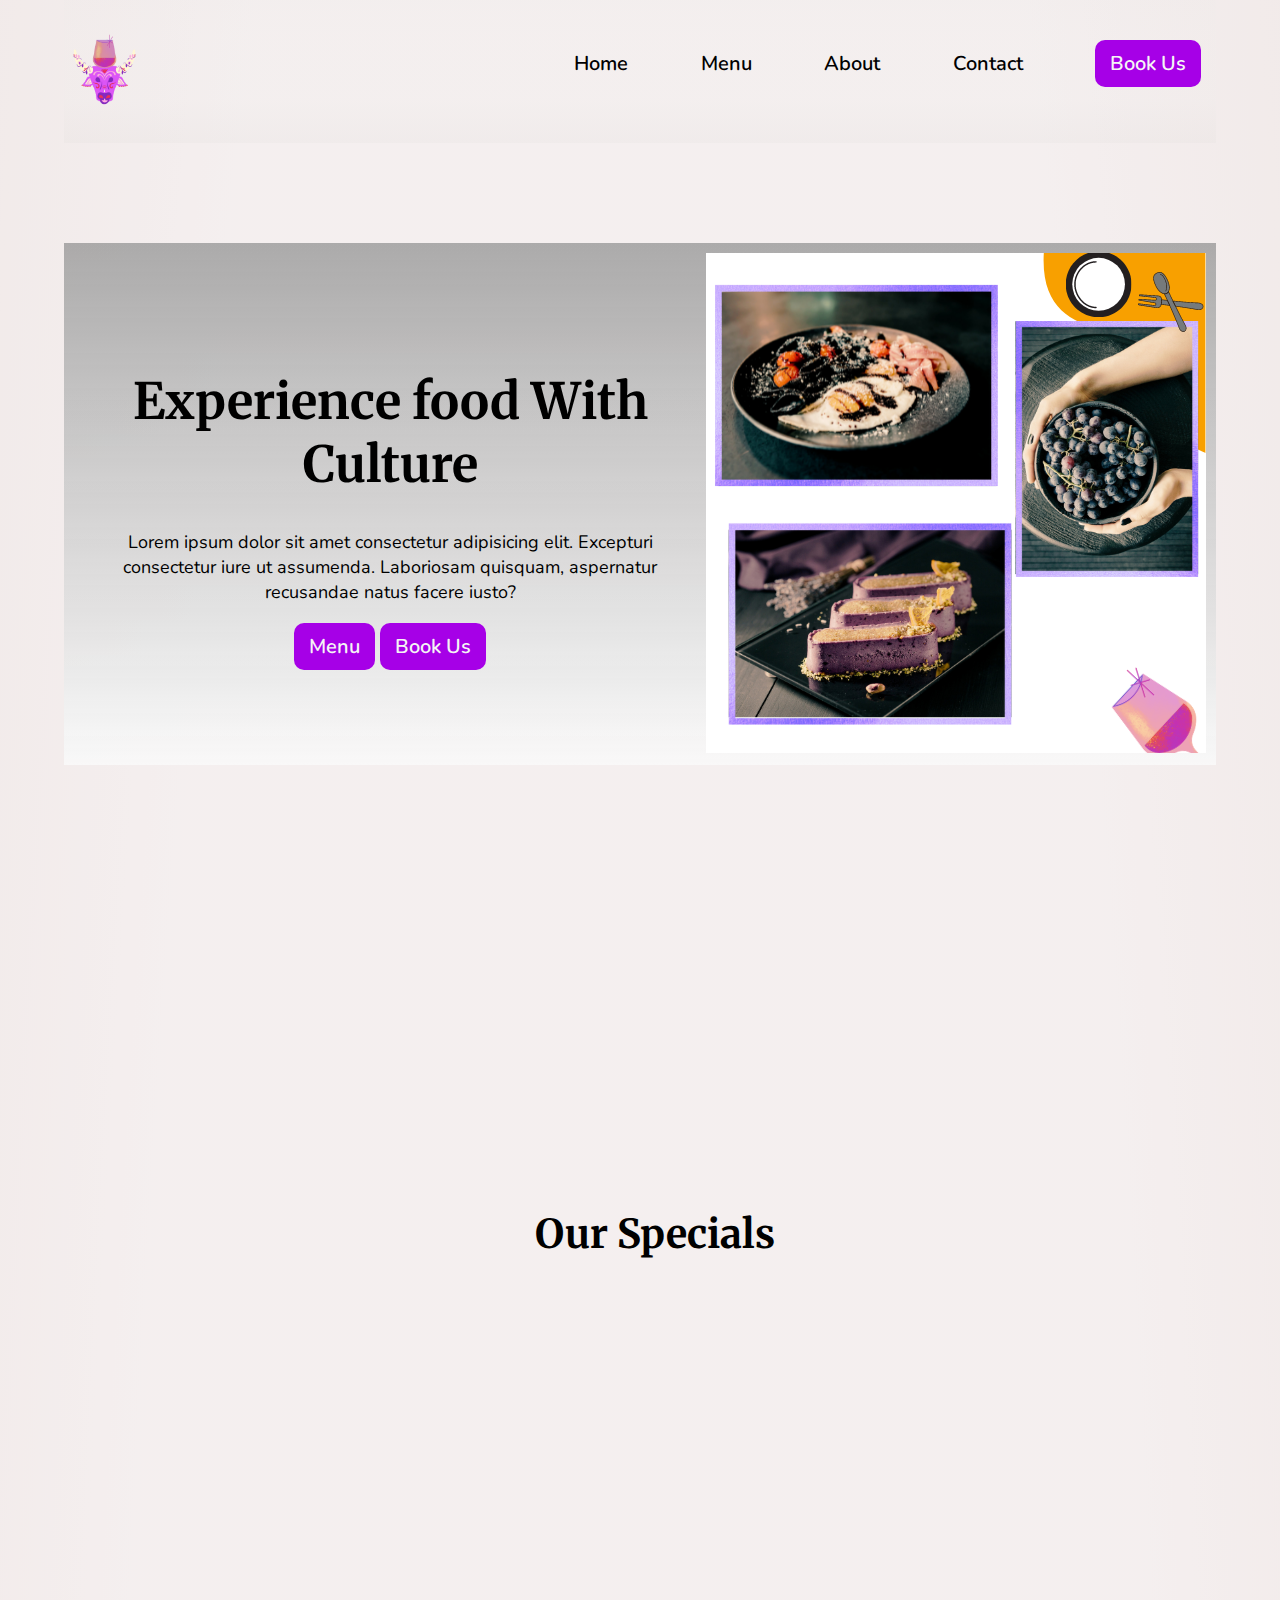
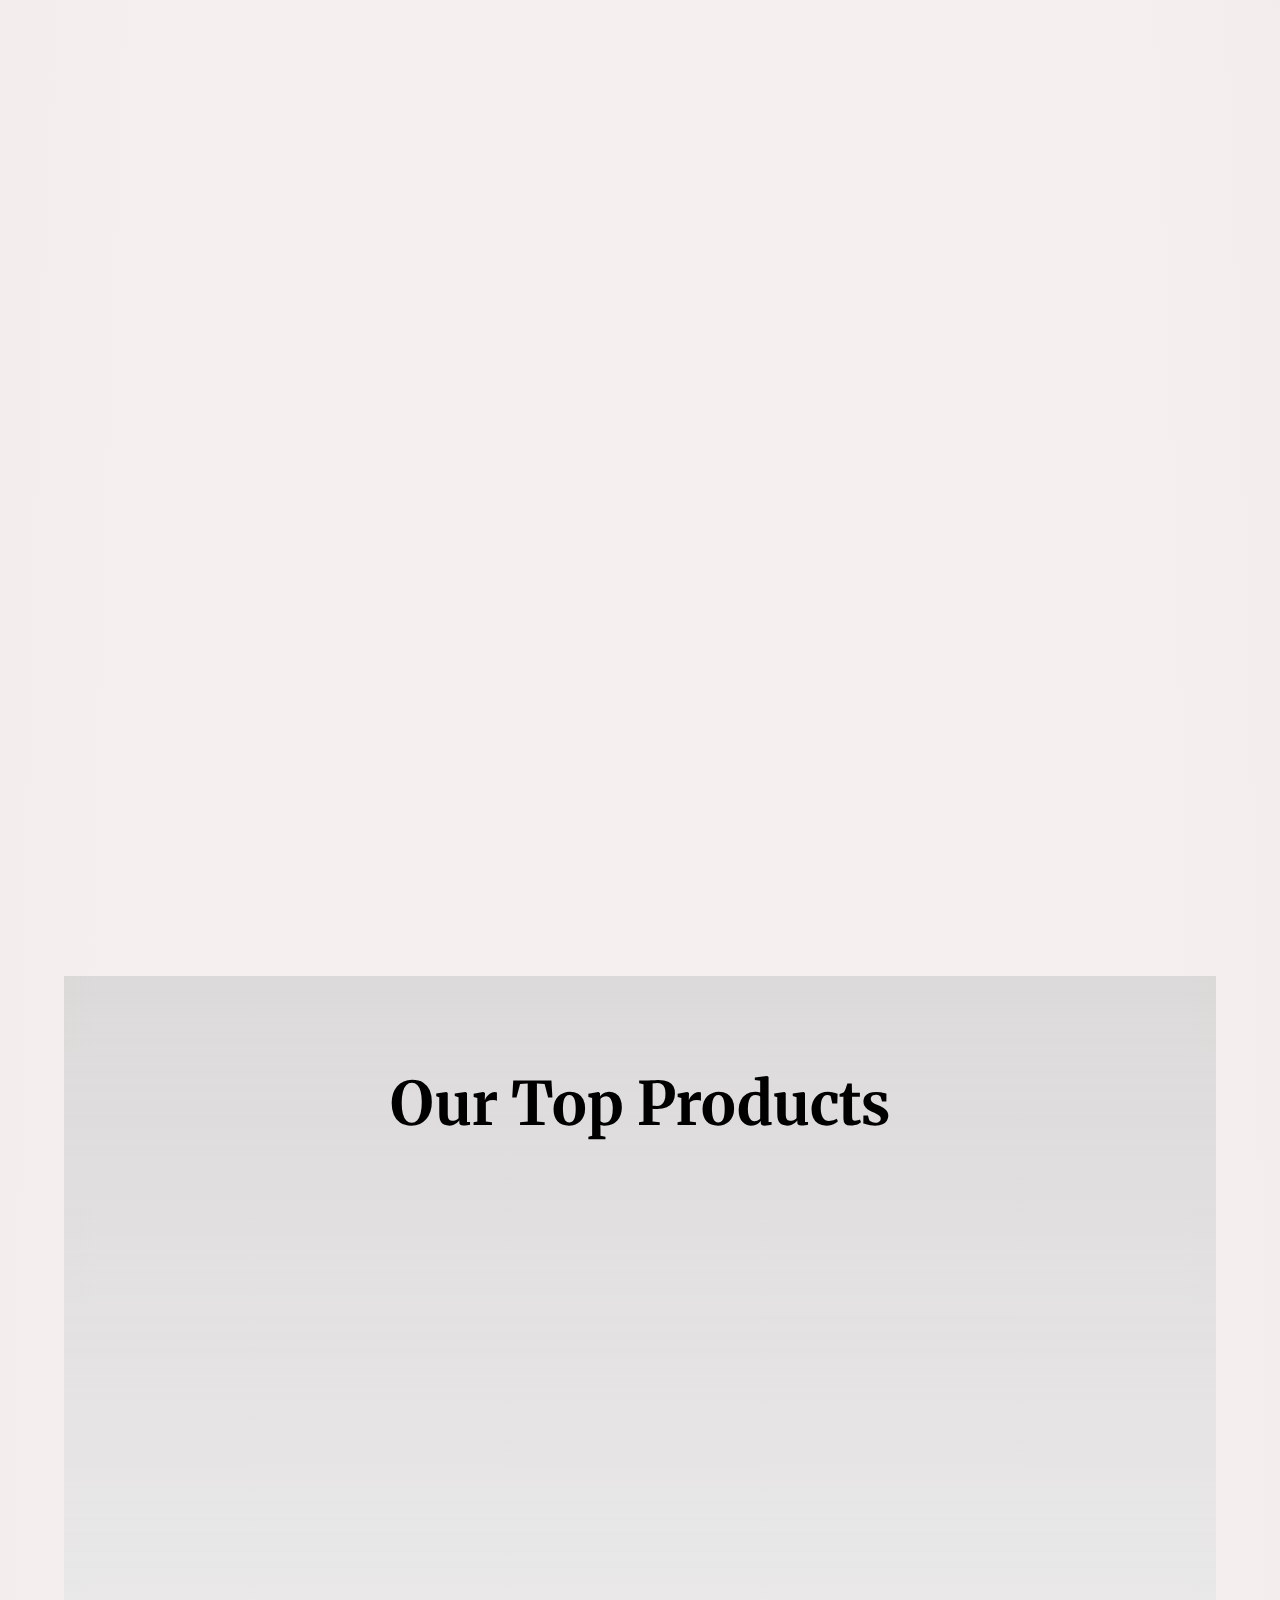
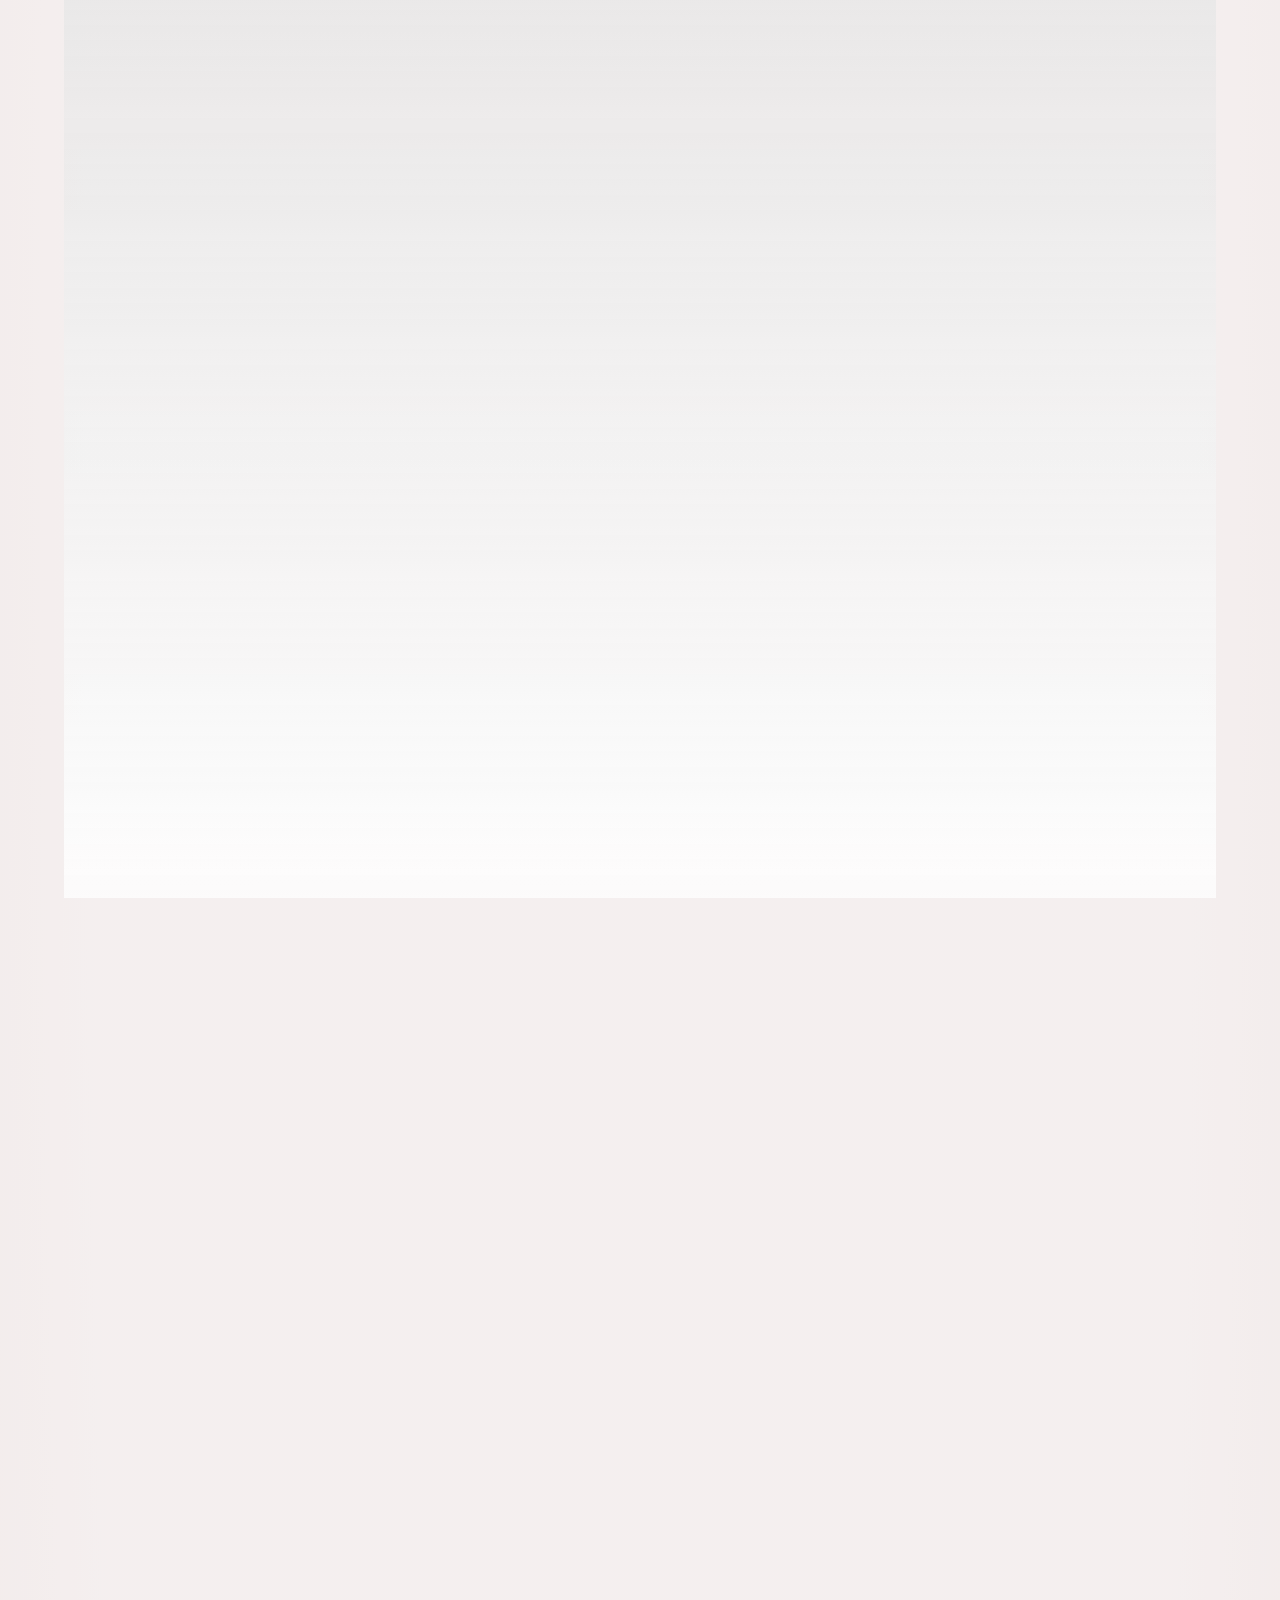
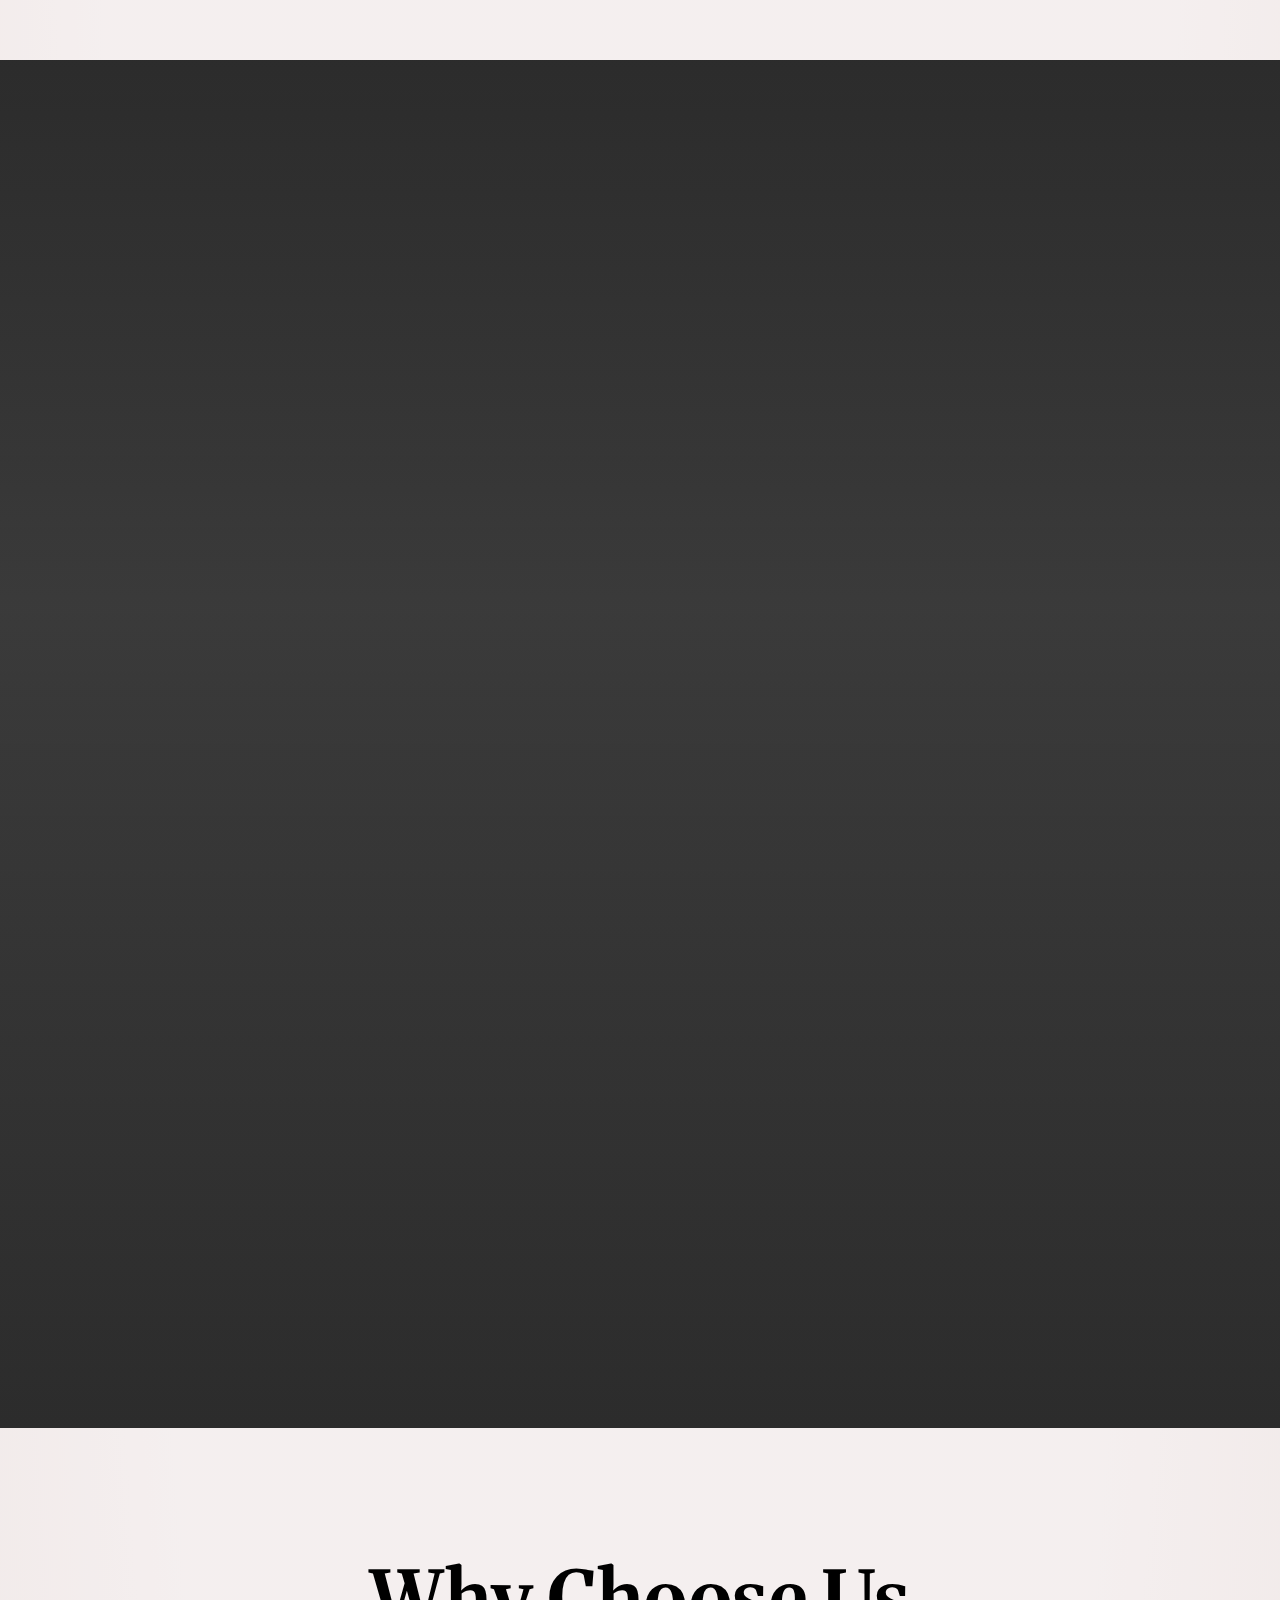
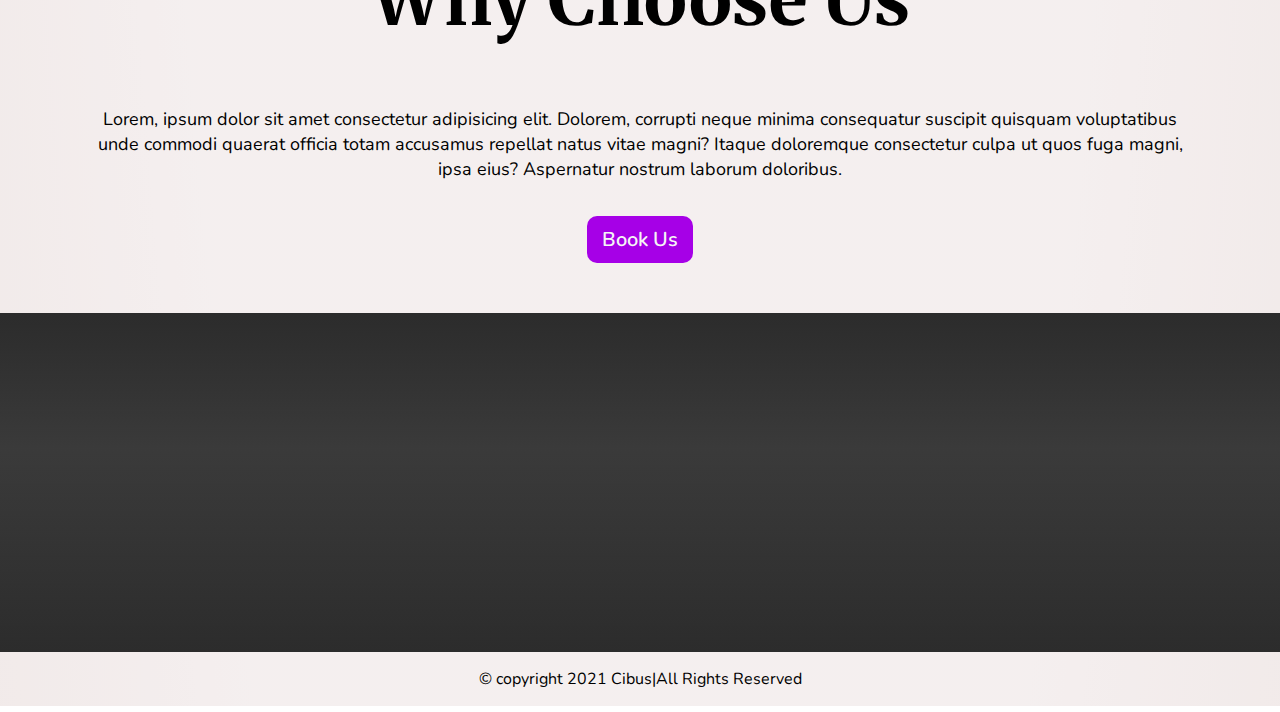
==== commit f96dc31e: "Update index.html" ====
--- a/index.html
+++ b/index.html
@@ -6,7 +6,7 @@
     <meta http-equiv="X-UA-Compatible" content="IE=edge">
     <meta name="viewport" content="width=device-width, initial-scale=1.0">
     <title>Home|Cibus</title>
-    <link rel="stylesheet" href="global.css">
+    <link rel="stylesheet" href="index.css">
     <link rel="stylesheet" href="components.css">
     <link rel="stylesheet" href="home.css" class="home">
     <link rel="preconnect" href="https://fonts.googleapis.com">
@@ -529,4 +529,4 @@
 </body>
 
 
-</html>+</html>
--- a/index.css
+++ b/index.css
@@ -0,0 +1,65 @@
+html{
+    font-size: 10px;
+    overflow-x: hidden;
+
+}
+:root{
+    --fad:#a600e7;
+    --blackc:#090B0D;
+    --lightred:#8C182D44;
+    --lightblack:#090B0D44;
+    --yellow:#F2CB07;
+    --lightyellow:#F2CB0744;
+    --brownish:#594302;
+
+}
+body{
+    background-image: radial-gradient(73% 147%, #EADFDF 59%, #ECE2DF 100%), radial-gradient(91% 146%, rgba(255,255,255,0.50) 47%, rgba(0,0,0,0.50) 100%);
+    background-blend-mode: screen;
+    margin: 0%;
+    animation: fadeInAnimation ease 2s;
+    animation-iteration-count: 1;
+    animation-fill-mode: forwards;
+    overflow-y: hidden;
+    
+
+}
+
+@keyframes fadeInAnimation {
+    0%{
+        opacity: 0;
+    }
+    100%{
+        opacity: 1;
+    }
+    
+}
+section{
+    padding: 100px 0;
+}
+.container{
+    max-width: 1200px;
+    width: 90%;
+    margin: 0 auto;
+}
+
+h1,h2,h3,h4{
+    font-family: 'Merriweather', serif;
+
+}
+p{
+    
+font-family: 'Nunito', sans-serif;
+font-weight: 400;
+line-height: 1.4em;
+}
+.logo{
+    width: 7%;
+    height: 7%;
+}
+@media only screen and (max-width:768px) {
+    section{
+        padding: 50px;
+    }
+    
+}